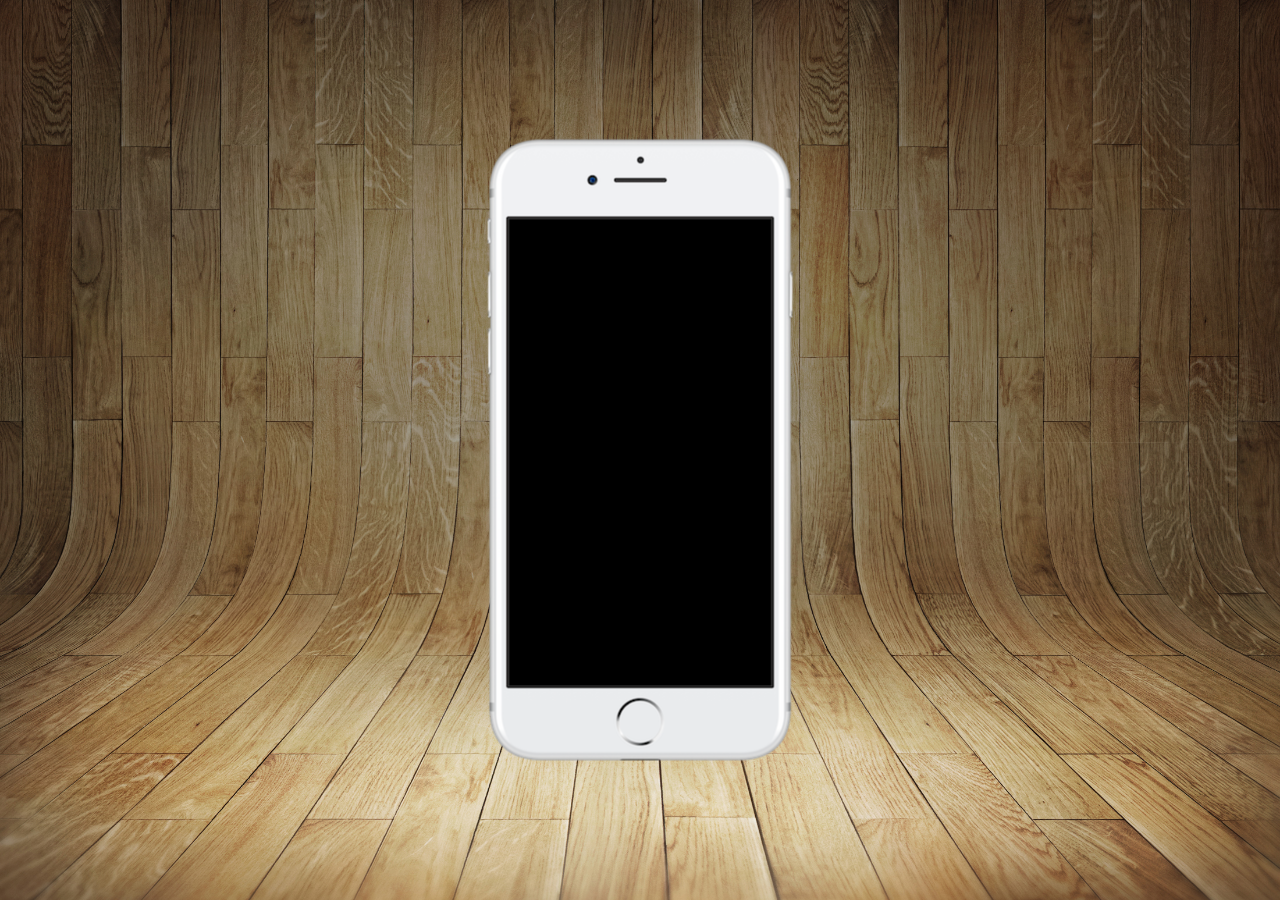
==== index.html @ aaa00f4e "adicionei o iphone e background" ====
<!DOCTYPE html>
<html lang="pt-br">
<head>
    <meta charset="UTF-8">
    <meta http-equiv="X-UA-Compatible" content="IE=edge">
    <meta name="viewport" content="width=device-width, initial-scale=1.0">
    <link rel="shortcut icon" href="imagens/frame-iphone.png" type="image/x-icon">
    <link rel="stylesheet" href="estilos/style.css">
    <title>Projeto Redes Sociais</title>
    
</head>
<body>
    <main>
        <section id="telefone">
            
        </section>
        <section id="redes-sociais">

        </section>
    </main>
</body>
</html>
---- estilos/style.css ----
@charset "UTF-8";

*{
    margin: 0px;
    padding: 0px;
    font-family: Arial, Helvetica, sans-serif;
}

html, body{
    height: 100vh;
    width: 100vw;
    background-color: black;
}

body{
    background: url('../imagens/fundo-madeira.jpg') no-repeat top center;
    background-size: cover;
    background-attachment: fixed;
}

main{
    position: relative;
    height: 100vh;
}

section#telefone{
    position: absolute;
    top: 50%;
    left: 50%;
    transform: translate(-50%, -50%);

    height: 627px;
    width: 311px;
    background-color: blue;
    background: url('../imagens/frame-iphone.png') no-repeat;
}
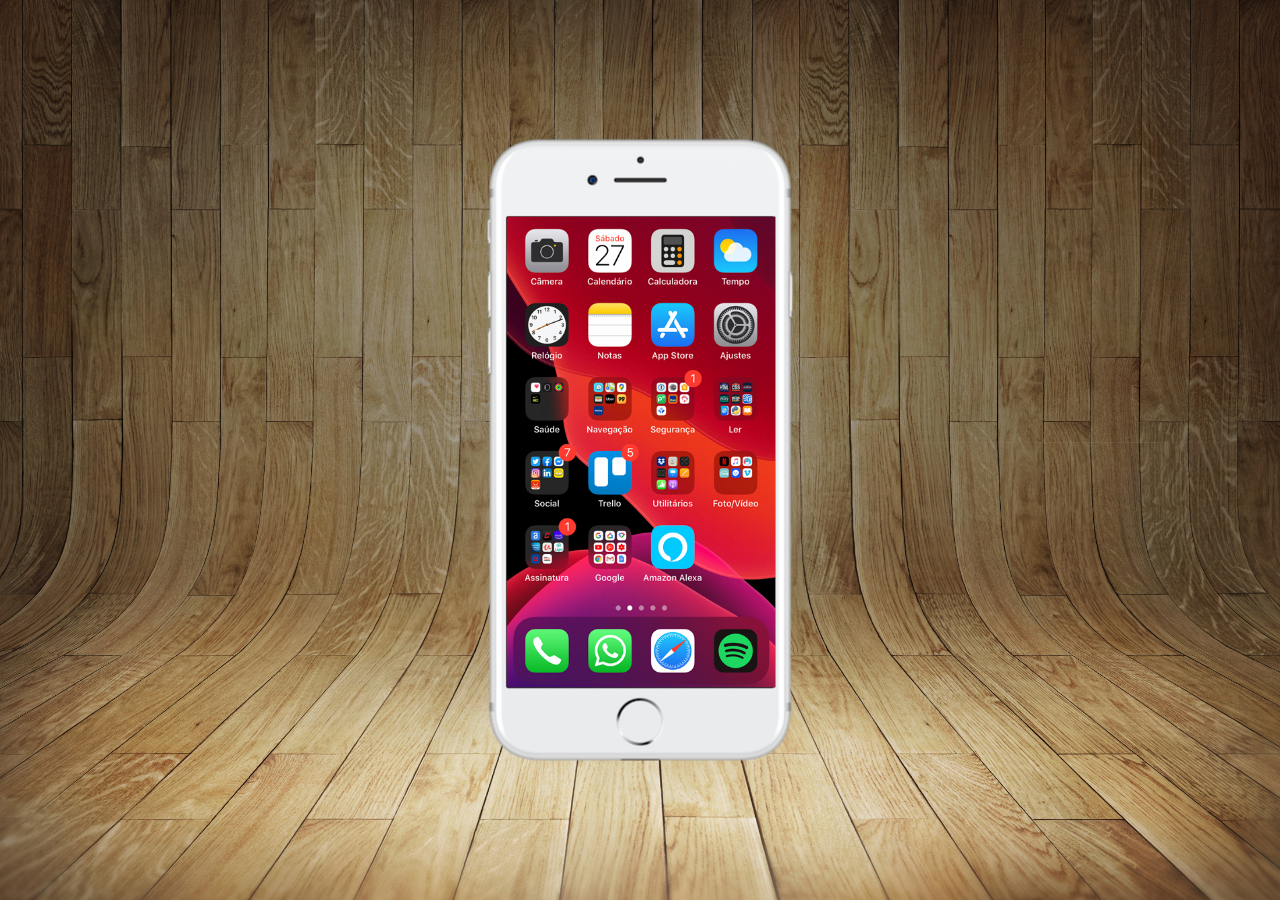
==== commit 4966c929: "criei a tela home" ====
--- a/index.html
+++ b/index.html
@@ -12,7 +12,7 @@
 <body>
     <main>
         <section id="telefone">
-            
+            <iframe src="home.html" name="tela" id="tela" frameborder="0"></iframe>
         </section>
         <section id="redes-sociais">
 
--- a/estilos/style.css
+++ b/estilos/style.css
@@ -33,4 +33,12 @@
     width: 311px;
     background-color: blue;
     background: url('../imagens/frame-iphone.png') no-repeat;
+}
+
+iframe#tela{
+    position: relative;
+    top: 80px;
+    left: 22px;
+    width: 269px;
+    height: 471px;
 }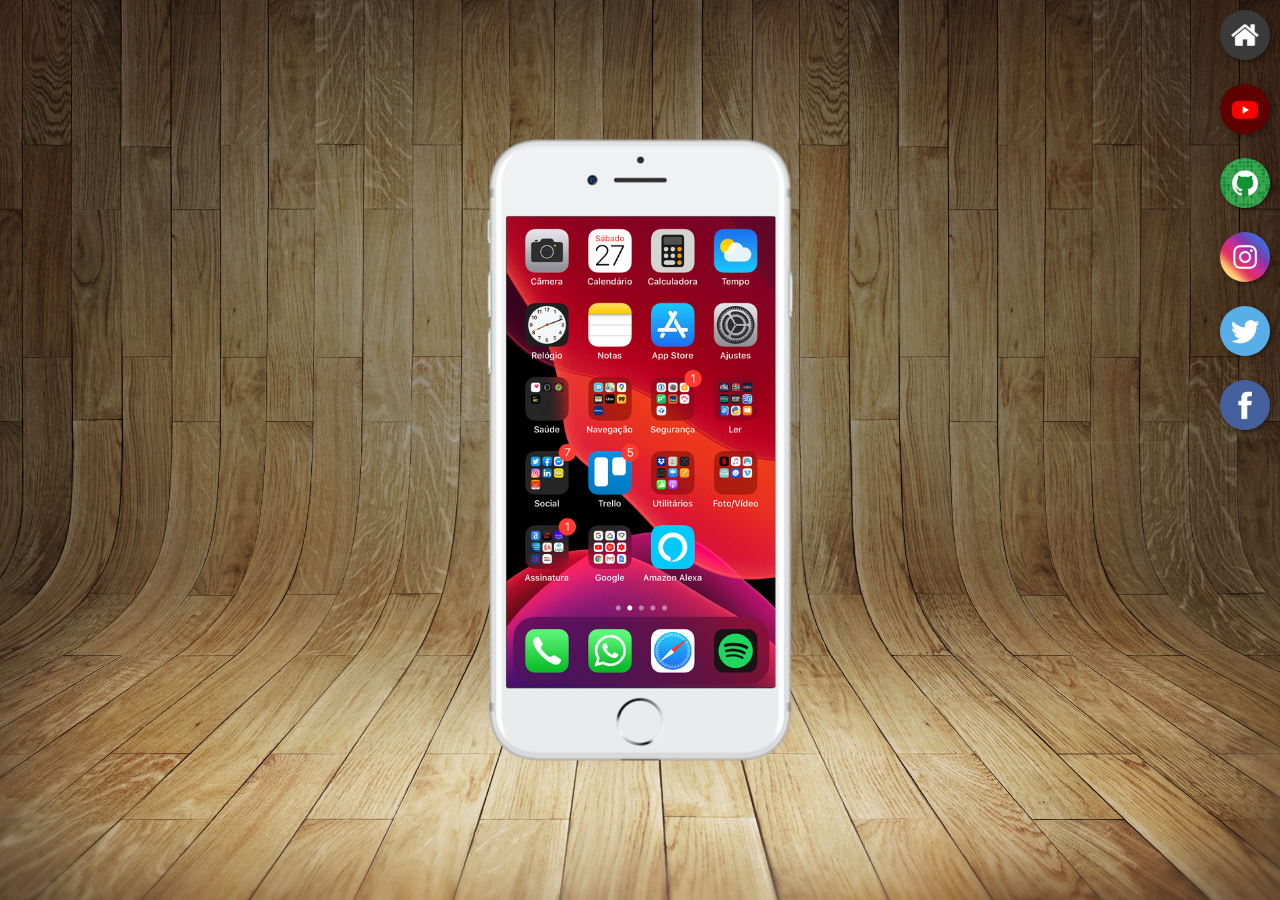
==== commit 0411c766: "criei botões na lateral direita" ====
--- a/index.html
+++ b/index.html
@@ -12,10 +12,17 @@
 <body>
     <main>
         <section id="telefone">
-            <iframe src="home.html" name="tela" id="tela" frameborder="0"></iframe>
+            <iframe src="home.html" name="tela" id="tela" frameborder="0">
+                Seu navegador não suporta essa funcionalidade.
+            </iframe>
         </section>
         <section id="redes-sociais">
-
+            <a href="#" target="tela"><img src="imagens/logo-home.jpg" alt="home"></a><br>
+            <a href="#" target="tela"><img src="imagens/logo-youtube.jpg" alt="YouTube"></a><br>
+            <a href="#" target="tela"><img src="imagens/logo-github.jpg" alt="GitHub"></a><br>
+            <a href="#" target="tela"><img src="imagens/logo-instagram.jpg" alt="Instagram"></a><br>
+            <a href="#" target="tela"><img src="imagens/logo-twitter.jpg" alt="Twitter"></a><br>
+            <a href="#" target="tela"><img src="imagens/logo-facebook.jpg" alt="Facebook"></a><br>
         </section>
     </main>
 </body>
--- a/estilos/style.css
+++ b/estilos/style.css
@@ -41,4 +41,24 @@
     left: 22px;
     width: 269px;
     height: 471px;
+}
+
+section#redes-sociais{
+    text-align: right;
+}
+
+section#redes-sociais img:hover{
+    border: 2px solid rgba(255, 255, 255, 0.6);
+    transform: translate(-3px, -3px);
+    box-shadow: 5px 5px 10px rgba(0, 0, 0, 0.623);
+    transition: transform .2s
+}
+
+section#redes-sociais img{
+    width: 50px;
+    margin: 10px;
+    border-radius: 50%;
+    box-shadow: 2px 2px 5px rgba(0, 0, 0, 0.400);
+    box-sizing: border-box;
+
 }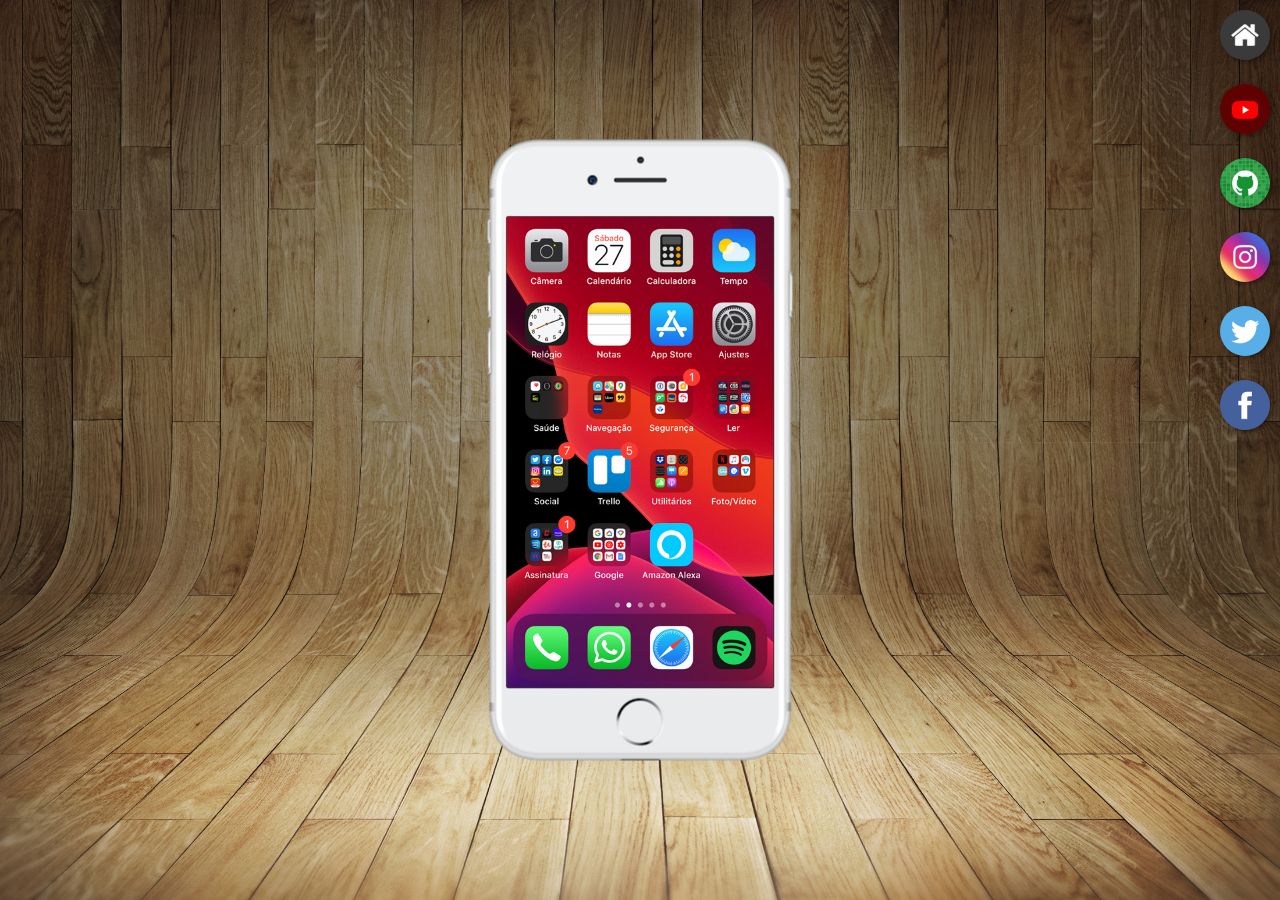
==== commit 12b6bc41: "adicionei conteúdo aos links das redes sociais" ====
--- a/index.html
+++ b/index.html
@@ -17,12 +17,12 @@
             </iframe>
         </section>
         <section id="redes-sociais">
-            <a href="#" target="tela"><img src="imagens/logo-home.jpg" alt="home"></a><br>
-            <a href="#" target="tela"><img src="imagens/logo-youtube.jpg" alt="YouTube"></a><br>
-            <a href="#" target="tela"><img src="imagens/logo-github.jpg" alt="GitHub"></a><br>
-            <a href="#" target="tela"><img src="imagens/logo-instagram.jpg" alt="Instagram"></a><br>
-            <a href="#" target="tela"><img src="imagens/logo-twitter.jpg" alt="Twitter"></a><br>
-            <a href="#" target="tela"><img src="imagens/logo-facebook.jpg" alt="Facebook"></a><br>
+            <a href="home.html" target="tela"><img src="imagens/logo-home.jpg" alt="home"></a><br>
+            <a href="youtube.html" target="tela"><img src="imagens/logo-youtube.jpg" alt="YouTube"></a><br>
+            <a href="github.html" target="tela"><img src="imagens/logo-github.jpg" alt="GitHub"></a><br>
+            <a href="instagram.html" target="tela"><img src="imagens/logo-instagram.jpg" alt="Instagram"></a><br>
+            <a href="twitter.html" target="tela"><img src="imagens/logo-twitter.jpg" alt="Twitter"></a><br>
+            <a href="facebook.html" target="tela"><img src="imagens/logo-facebook.jpg" alt="Facebook"></a><br>
         </section>
     </main>
 </body>
--- a/estilos/style.css
+++ b/estilos/style.css
@@ -39,7 +39,7 @@
     position: relative;
     top: 80px;
     left: 22px;
-    width: 269px;
+    width: 267px;
     height: 471px;
 }
 
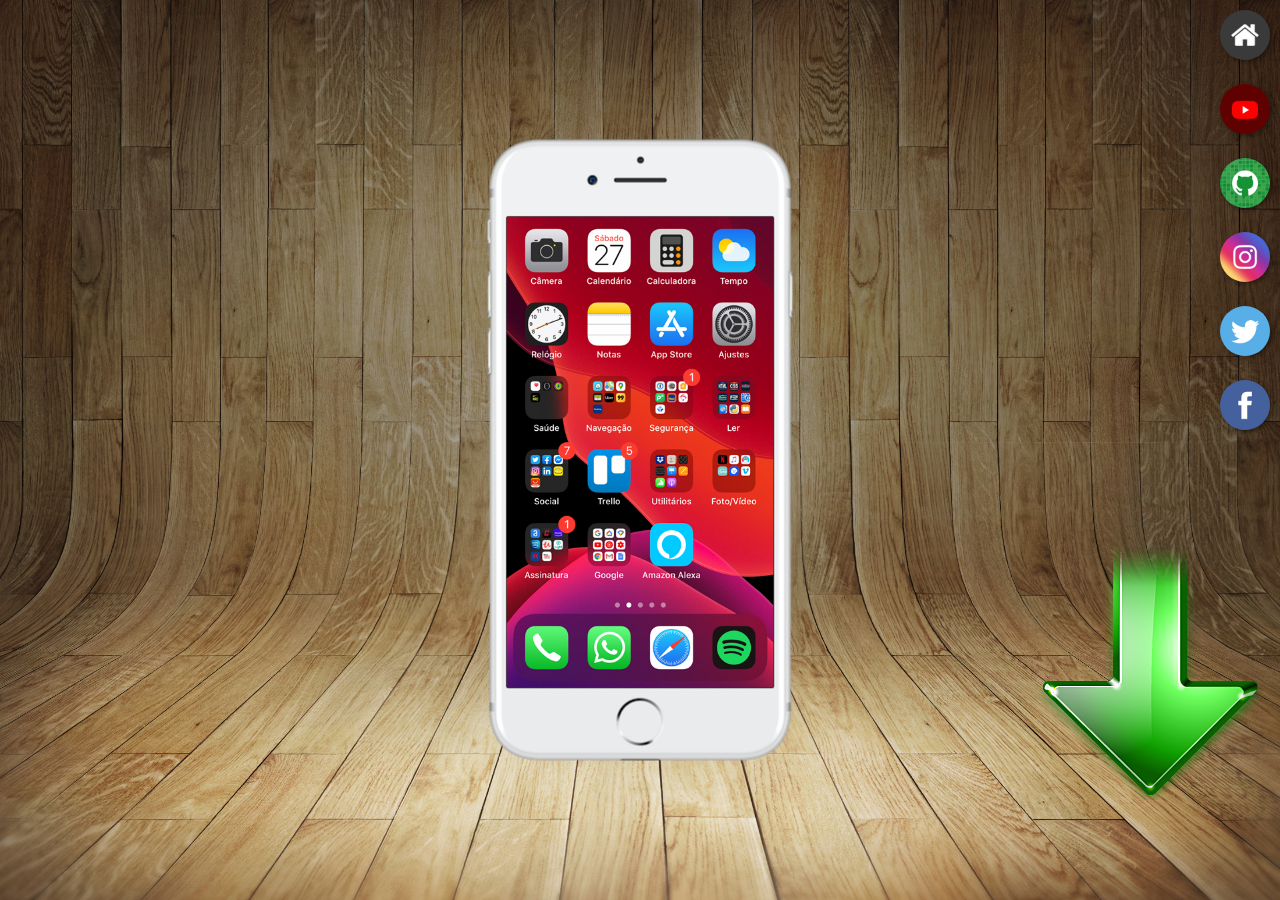
==== commit 5f77e0b0: "updates" ====
--- a/index.html
+++ b/index.html
@@ -7,7 +7,6 @@
     <link rel="shortcut icon" href="imagens/frame-iphone.png" type="image/x-icon">
     <link rel="stylesheet" href="estilos/style.css">
     <title>Projeto Redes Sociais</title>
-    
 </head>
 <body>
     <main>
@@ -16,6 +15,7 @@
                 Seu navegador não suporta essa funcionalidade.
             </iframe>
         </section>
+
         <section id="redes-sociais">
             <a href="home.html" target="tela"><img src="imagens/logo-home.jpg" alt="home"></a><br>
             <a href="youtube.html" target="tela"><img src="imagens/logo-youtube.jpg" alt="YouTube"></a><br>
@@ -23,6 +23,11 @@
             <a href="instagram.html" target="tela"><img src="imagens/logo-instagram.jpg" alt="Instagram"></a><br>
             <a href="twitter.html" target="tela"><img src="imagens/logo-twitter.jpg" alt="Twitter"></a><br>
             <a href="facebook.html" target="tela"><img src="imagens/logo-facebook.jpg" alt="Facebook"></a><br>
+
+        </section>
+            <img src="imagens/seta.png" alt="seta-pra-baixo" id="seta">
+        <section>
+
         </section>
     </main>
 </body>
--- a/estilos/style.css
+++ b/estilos/style.css
@@ -61,4 +61,24 @@
     box-shadow: 2px 2px 5px rgba(0, 0, 0, 0.400);
     box-sizing: border-box;
 
+}
+
+#seta{
+    margin-top: 100px;
+    margin-left: 80%;
+    max-width: 20%;
+    width: auto;
+    animation: pular 1s infinite;
+  }
+  
+  @keyframes pular {
+    0% {
+      transform: translateY(0);
+    }
+    50% {
+      transform: translateY(-50px);
+    }
+    100% {
+      transform: translateY(0);
+    }
 }